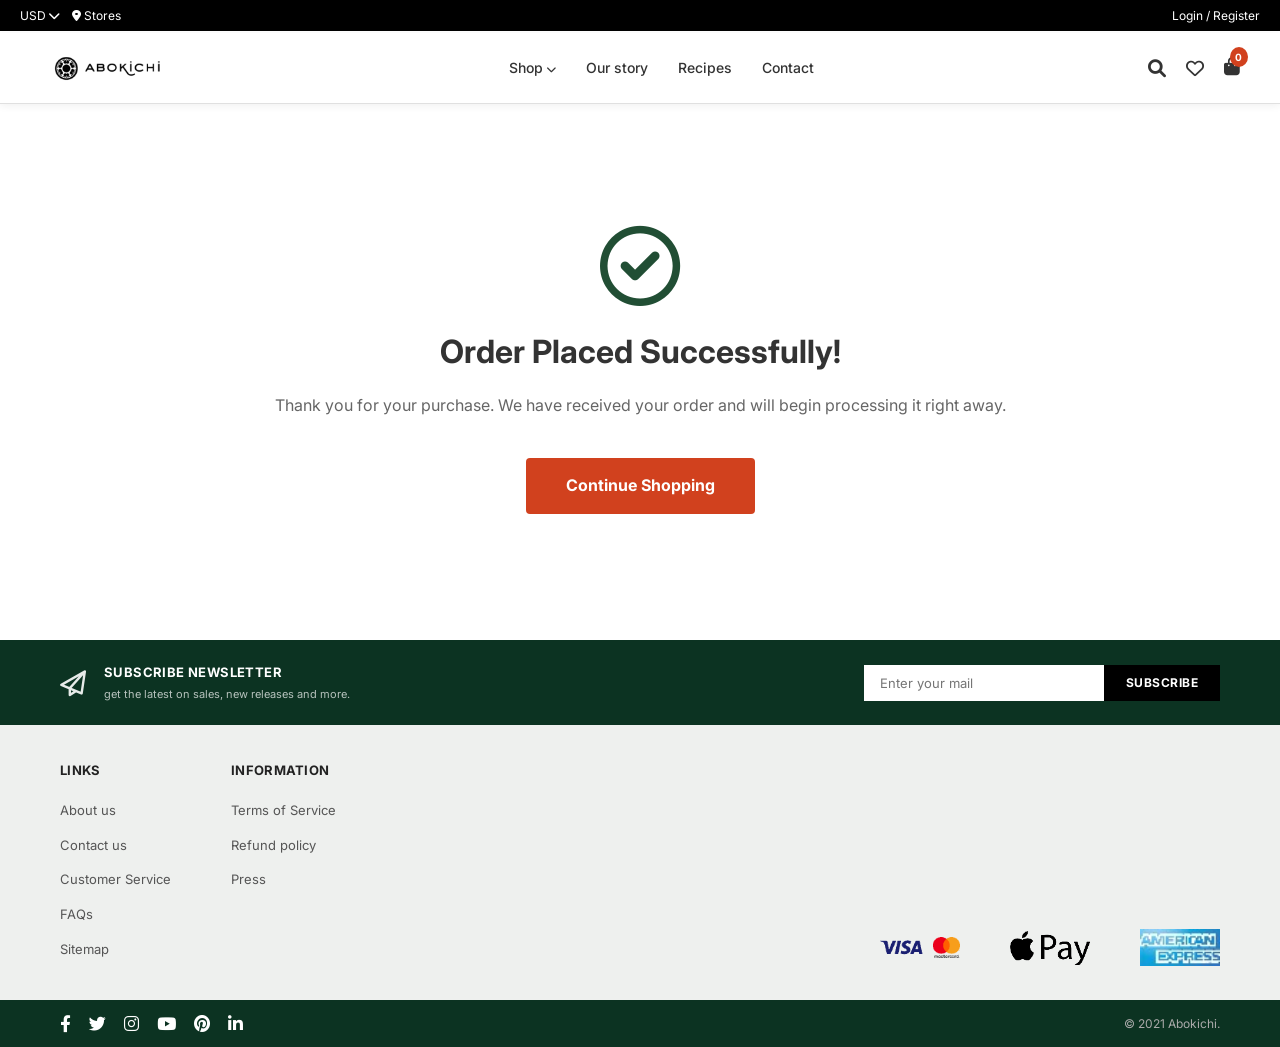
==== order-success.html @ d2717bba "firstcommit" ====
<!DOCTYPE html>
<html lang="en">
<head>
    <meta charset="UTF-8">
    <meta name="viewport" content="width=device-width, initial-scale=1.0">
    <title>Abokichi - Order Success</title>
    <link href="https://fonts.googleapis.com/css2?family=Inter:wght@300;400;500;600;700&display=swap" rel="stylesheet">
    <link rel="stylesheet" href="https://cdnjs.cloudflare.com/ajax/libs/font-awesome/6.0.0/css/all.min.css">
    <link rel="stylesheet" href="css/common.css">
    <link rel="stylesheet" href="css/order-success.css">
    </head>
<body>
    <div class="top-bar">
        <div>USD <i class="fas fa-chevron-down"></i> &nbsp;&nbsp; <i class="fas fa-map-marker-alt"></i> Stores</div>
        <div>Login / Register</div>
    </div>
    <header class="header-main">
        <div class="logo">
            <a href="index.html">
                <img src="./assets/images/logo.webp" alt="ABOKICHI">
            </a>
        </div>
        <i class="fas fa-bars mobile-menu-btn"></i>
        <nav class="main-nav">
            <ul class="nav-links">
                <li><a href="products.html">Shop <i class="fas fa-chevron-down" style="font-size:10px;"></i></a></li>
                <li><a href="#">Our story</a></li>
                <li><a href="#">Recipes</a></li>
                <li><a href="#">Contact</a></li>
            </ul>
        </nav>
        <div class="header-icons">
            <i class="fas fa-search"></i>
            <i class="far fa-heart"></i>
            <div class="cart-icon-container">
                <a href="#" style="color:inherit;"><i class="fas fa-shopping-bag"></i></a>
                <span class="cart-count">0</span>
            </div>
        </div>
    </header>
    <div class="success-container">
        <i class="far fa-check-circle success-icon"></i>
        <h1 class="success-title">Order Placed Successfully!</h1>
        <p class="success-message">Thank you for your purchase. We have received your order and will begin processing it right away.</p>
        <a href="index.html" class="btn-continue">Continue Shopping</a>
    </div>
    <section class="newsletter">
    <div class="newsletter-left">
        <i class="far fa-paper-plane newsletter-icon"></i>
        <div class="newsletter-text">
            <h4>SUBSCRIBE NEWSLETTER</h4>
            <p>get the latest on sales, new releases and more.</p>
        </div>
    </div>
    <div class="newsletter-form">
        <input type="email" placeholder="Enter your mail">
        <button>SUBSCRIBE</button>
    </div>
</section>
    <footer>
    <div class="footer-content">
        <div class="footer-section">
            <h4>LINKS</h4>
            <ul>
                <li><a href="#">About us</a></li>
                <li><a href="#">Contact us</a></li>
                <li><a href="#">Customer Service</a></li>
                <li><a href="#">FAQs</a></li>
                <li><a href="#">Sitemap</a></li>
            </ul>
        </div>
        <div class="footer-section">
            <h4>INFORMATION</h4>
            <ul>
                <li><a href="#">Terms of Service</a></li>
                <li><a href="#">Refund policy</a></li>
                <li><a href="#">Press</a></li>
            </ul>
        </div>
        <div class="footer-section footer-payments">
            <img src="./assets/images/visa.webp" alt="Visa">
            <img src="./assets/images/apple-pay.webp" alt="Apple Pay">
            <img src="./assets/images/american-express.jpg" alt="American Express">
        </div>
    </div>
    <div class="footer-bottom">
        <div class="footer-social">
            <i class="fab fa-facebook-f"></i>
            <i class="fab fa-twitter"></i>
            <i class="fab fa-instagram"></i>
            <i class="fab fa-youtube"></i>
            <i class="fab fa-pinterest"></i>
            <i class="fab fa-linkedin-in"></i>
        </div>
        <p>&copy; 2021 Abokichi.</p>
    </div>
</footer>
    <script src="js/script.js"></script>
    <script>
        // Clear cart on successful order
        document.addEventListener('DOMContentLoaded', () => {
            cartCount = 0;
            localStorage.setItem('cartCount', cartCount);
            updateCartCounter();
        });
    </script>
</body>
</html>
---- css/common.css ----
* {
    margin: 0;
    padding: 0;
    box-sizing: border-box;
}

body {
    font-family: 'Inter', sans-serif;
    background-color: #fff;
    color: #333;
    line-height: 1.6;
}

:root {
    --primary-color: #d1411e;
    --secondary-color: #0C3322;
    --text-color: #333;
    --light-bg: #f8f9fa;
    --border-color: #e0e0e0;
    --white: #ffffff;
}

.top-bar {
    position: fixed;
    top: 0;
    left: 0;
    width: 100%;
    z-index: 1000;
    background-color: #000;
    color: #fff;
    display: flex;
    justify-content: space-between;
    align-items: center;
    padding: 6px 20px;
    font-size: 12px;
}

.header-main {
    position: fixed;
    top: 33px; 
    left: 0;
    width: 100%;
    z-index: 999;
    background-color: var(--white);
    border-bottom: 1px solid var(--border-color);
    display: flex;
    justify-content: space-between;
    align-items: center;
    padding: 15px 40px;
    box-shadow: 0 2px 8px rgba(0,0,0,0.06);
}


body {
    padding-top: 100px; /* top-bar ~33px + header ~67px */
}

.logo a {
    text-decoration: none;
    display: block;
}

.logo img {
    height: 40px;
    display: block;
}

.nav-links {
    list-style: none;
    display: flex;
    gap: 30px;
}

.nav-links a {
    text-decoration: none;
    color: var(--text-color);
    font-weight: 500;
    font-size: 14px;
}

.header-icons {
    display: flex;
    gap: 20px;
    align-items: center;
}

.header-icons i {
    font-size: 18px;
    cursor: pointer;
}

.cart-icon-container {
    position: relative;
}

.cart-count {
    position: absolute;
    top: -8px;
    right: -8px;
    background-color: var(--primary-color);
    color: white;
    border-radius: 50%;
    padding: 2px 5px;
    font-size: 10px;
    font-weight: bold;
    min-width: 18px;
    text-align: center;
}

.mobile-menu-btn {
    display: none;
    font-size: 22px;
    cursor: pointer;
    order: 3;
}

footer {
    background-color: #eef0ee;
    color: #333;
    padding: 35px 60px 0;
}

.footer-content {
    display: flex;
    align-items: flex-start;
    max-width: 1200px;
    margin: 0 auto;
    gap: 60px;
    padding-bottom: 30px;
}

.footer-section {
    flex-shrink: 0;
}

.footer-section h4 {
    margin-bottom: 16px;
    font-size: 13px;
    font-weight: 700;
    letter-spacing: 0.3px;
    color: #222;
}

.footer-section ul {
    list-style: none;
}

.footer-section ul li {
    margin-bottom: 9px;
}

.footer-section a {
    color: #555;
    text-decoration: none;
    font-size: 13px;
    transition: color 0.2s;
}

.footer-section a:hover {
    color: #000;
}


.footer-payments {
    display: flex;
    align-items: center;
    gap: 50px;
    margin-left: auto;
    align-self: flex-end;
    padding-bottom: 4px;
}

.footer-payments img {
    width: 80px;
    height: auto;
    
    font-size: 32px;
    color: #444;
}


.footer-bottom {
    background-color: var(--secondary-color);
    margin: 0 -60px;
    padding: 14px 60px;
    display: flex;
    align-items: center;
    justify-content: space-between;
}

.footer-social {
    display: flex;
    gap: 18px;
    font-size: 17px;
}

.footer-social i {
    cursor: pointer;
    color: white;
    transition: color 0.2s;
}

.footer-social i:hover {
    color: #fff;
}

.footer-bottom p {
    font-size: 12px;
    color: #aaa;
}

.container {
    max-width: 1200px;
    margin: 0 auto;
    padding: 0 20px;
}


.btn {
    padding: 10px 20px;
    border: none;
    cursor: pointer;
    font-weight: 600;
    transition: background-color 0.3s ease;
}

.btn-primary {
    background-color: var(--primary-color);
    color: white;
}

.btn-primary:hover {
    background-color: #a83216;
}

.btn-outline {
    background-color: transparent;
    border: 1px solid var(--border-color);
    color: var(--text-color);
}

.product-card {
    background: white;
    border: 1px solid #e8e8e8;
    padding: 0;
    text-align: left;
    cursor: pointer;
    position: relative;
    display: flex;
    flex-direction: column;
    transition: box-shadow 0.25s ease;
    overflow: hidden;
}

.product-card:hover {
    box-shadow: 0 4px 16px rgba(0,0,0,0.1);
}

.product-card-img-wrap {
    position: relative;
    background: #fff;
    overflow: hidden;
    width: 100%;
    aspect-ratio: 1 / 1;
    display: flex;
    align-items: center;
    justify-content: center;
    transition: background-color 0.25s ease;
}

.product-card:hover .product-card-img-wrap {
    background-color: #EBFFF6;
}

.product-image {
    width: 100%;
    height: 100%;
    object-fit: contain;
    padding: 20px;
    display: block;
    transition: transform 0.25s ease;
}

.product-card:hover .product-image {
    transform: scale(1.04);
}

.card-actions {
    position: absolute;
    bottom: 12px;
    left: 50%;
    transform: translateX(-50%) translateY(10px);
    display: flex;
    gap: 10px;
    opacity: 0;
    transition: opacity 0.2s ease, transform 0.2s ease;
    pointer-events: none;
    z-index: 2;
}

.product-card:hover .card-actions {
    opacity: 1;
    transform: translateX(-50%) translateY(0);
    pointer-events: all;
}

.card-action-btn {
    width: 36px;
    height: 36px;
    background: white;
    border: 1px solid #ddd;
    border-radius: 4px;
    display: flex;
    align-items: center;
    justify-content: center;
    font-size: 14px;
    color: #555;
    cursor: pointer;
    transition: background 0.2s, color 0.2s, border-color 0.2s;
    text-decoration: none;
}

.card-action-btn:hover {
    background: var(--secondary-color);
    color: white;
    border-color: var(--secondary-color);
}

.product-card-body {
    padding: 14px 16px 18px;
    display: flex;
    flex-direction: column;
    flex: 1;
    border-top: 1px solid #f0f0f0;
}

.product-title {
    font-size: 13px;
    margin-bottom: 10px;
    color: #222;
    line-height: 1.45;
    font-weight: 400;
    min-height: 36px;
}

.product-price {
    font-weight: 700;
    color: #222;
    margin-bottom: 8px;
    font-size: 14px;
    display: flex;
    align-items: center;
    gap: 8px;
}

.product-price .original-price {
    text-decoration: line-through;
    color: #999;
    font-size: 12px;
    font-weight: 400;
}

.stars {
    color: #f39c12;
    font-size: 20px;
    display: flex;
    align-items: center;
    gap: 6px;
    margin-top: 10px;
}

.review-count {
    color: #777;
    font-size: 12px;
    font-weight: 400;
}

.best-sellers-section {
    background-color: #F5F5F5;
    padding: 40px 0 50px;
}

.section-title {
    text-align: center;
    margin-bottom: 30px;
    font-size: 22px;
    font-weight: 700;
    display: flex;
    align-items: center;
    justify-content: center;
    gap: 10px;
    color: #222;
}

.section-title i {
    color: #ccc;
    font-size: 22px;
}

.product-grid {
    display: grid;
    grid-template-columns: repeat(4, 1fr);
    gap: 16px;
}

.newsletter {
    background-color: var(--secondary-color);
    color: white;
    padding: 22px 60px;
    display: flex;
    justify-content: space-between;
    align-items: center;
    gap: 20px;
}

.newsletter-left {
    display: flex;
    align-items: center;
    gap: 18px;
}

.newsletter-icon {
    font-size: 26px;
    opacity: 0.9;
    flex-shrink: 0;
}

.newsletter-text h4 {
    font-size: 13px;
    font-weight: 700;
    letter-spacing: 0.4px;
    margin-bottom: 3px;
}

.newsletter-text p {
    font-size: 11px;
    opacity: 0.7;
    white-space: nowrap;
}

.newsletter-form {
    display: flex;
    flex-shrink: 0;
}

.newsletter-form input {
    padding: 10px 16px;
    width: 240px;
    border: none;
    outline: none;
    font-size: 13px;
    font-family: inherit;
    background: #fff;
    color: #333;
}

.newsletter-form button {
    background-color: #000;
    color: white;
    border: none;
    padding: 10px 22px;
    cursor: pointer;
    font-weight: 700;
    font-size: 12px;
    font-family: inherit;
    letter-spacing: 0.5px;
    transition: background 0.2s;
    white-space: nowrap;
}

.newsletter-form button:hover {
    background-color: #222;
}

@media (max-width: 768px) {
    .top-bar {
        padding: 6px 15px;
        font-size: 11px;
    }

    .header-main {
        top: 30px;
        padding: 12px 15px;
    }

    body {
        padding-top: 90px;
    }

    .logo {
        order: 1;
        flex: 1;
    }

    .logo a {
        font-size: 18px;
    }

    .header-icons {
        order: 2;
        gap: 15px;
    }

    .header-icons i {
        font-size: 16px;
    }

    .mobile-menu-btn {
        display: block;
        order: 2;
        margin-left: 10px;
    }

    .main-nav {
        display: none;
        order: 4;
        width: 100%;
    }

    .main-nav.active {
        display: block;
    }

    .nav-links {
        flex-direction: column;
        gap: 0;
        border-top: 1px solid var(--border-color);
        margin-top: 10px;
    }

    .nav-links li {
        border-bottom: 1px solid var(--border-color);
    }

    .nav-links a {
        display: block;
        padding: 12px 5px;
        font-size: 14px;
    }

    footer {
        padding: 30px 20px 0;
    }

    .footer-content {
        flex-wrap: wrap;
        gap: 25px;
        padding-bottom: 25px;
    }

    .footer-payments {
        margin-left: 0;
        align-self: flex-start;
        width: 100%;
        justify-content: flex-start;
    }

    .footer-bottom {
        margin: 0 -20px;
        padding: 14px 20px;
        flex-direction: column;
        gap: 10px;
        text-align: center;
    }

    .footer-social {
        gap: 16px;
    }
    .container {
        padding: 0 15px;
    }
    .product-grid {
        grid-template-columns: repeat(2, 1fr);
        gap: 12px;
    }
    .newsletter {
        flex-direction: column;
        padding: 22px 20px;
        align-items: flex-start;
        gap: 16px;
    }

    .newsletter-text p {
        white-space: normal;
    }

    .newsletter-form {
        width: 100%;
    }

    .newsletter-form input {
        flex: 1;
        width: 100%;
        min-width: 0;
    }
}

@media (max-width: 480px) {
    .logo a {
        font-size: 16px;
    }
     .header-main {
        top: 28px;
    }

    body {
        padding-top: 85px;
    }

    .header-icons i {
        font-size: 15px;
    }

    .cart-count {
        font-size: 9px;
        padding: 1px 4px;
    }

    .product-image {
        height: 150px;
    }

    .product-title {
        font-size: 12px;
    }
     footer {
        padding: 25px 15px 0;
    }

    .footer-bottom {
        margin: 0 -15px;
        padding: 14px 15px;
    }

    .footer-payments i {
        font-size: 26px;
    }
     .newsletter {
        padding: 18px 15px;
    }

    .newsletter-form button {
        padding: 10px 14px;
        font-size: 11px;
    }
     .product-grid {
        grid-template-columns: repeat(2, 1fr);
        gap: 10px;
    }

    .product-title {
        font-size: 12px;
    }

    .product-price {
        font-size: 13px;
    }

    .card-action-btn {
        width: 30px;
        height: 30px;
        font-size: 12px;
    }
}
---- css/order-success.css ----
.success-container {
    display: flex;
    flex-direction: column;
    align-items: center;
    justify-content: center;
    min-height: 60vh;
    text-align: center;
    padding: 40px;
}

.success-icon {
    font-size: 80px;
    color: #214e34;
    margin-bottom: 20px;
}

.success-title {
    font-size: 32px;
    margin-bottom: 15px;
    color: #333;
}

.success-message {
    font-size: 16px;
    color: #666;
    margin-bottom: 40px;
}

.btn-continue {
    padding: 15px 40px;
    background-color: var(--primary-color);
    color: white;
    text-decoration: none;
    font-weight: bold;
    border-radius: 4px;
    transition: background-color 0.3s;
}

.btn-continue:hover {
    background-color: #a83216;
}

@media (max-width: 768px) {
    .success-container {
        padding: 30px 20px;
        min-height: 50vh;
    }

    .success-icon {
        font-size: 60px;
        margin-bottom: 15px;
    }

    .success-title {
        font-size: 24px;
        margin-bottom: 12px;
    }

    .success-message {
        font-size: 14px;
        margin-bottom: 30px;
    }

    .btn-continue {
        padding: 12px 30px;
        font-size: 14px;
    }
}

@media (max-width: 480px) {
    .success-container {
        padding: 25px 15px;
        min-height: 45vh;
    }

    .success-icon {
        font-size: 50px;
        margin-bottom: 12px;
    }

    .success-title {
        font-size: 20px;
        margin-bottom: 10px;
    }

    .success-message {
        font-size: 13px;
        margin-bottom: 25px;
        padding: 0 10px;
    }

    .btn-continue {
        padding: 10px 25px;
        font-size: 13px;
    }
}
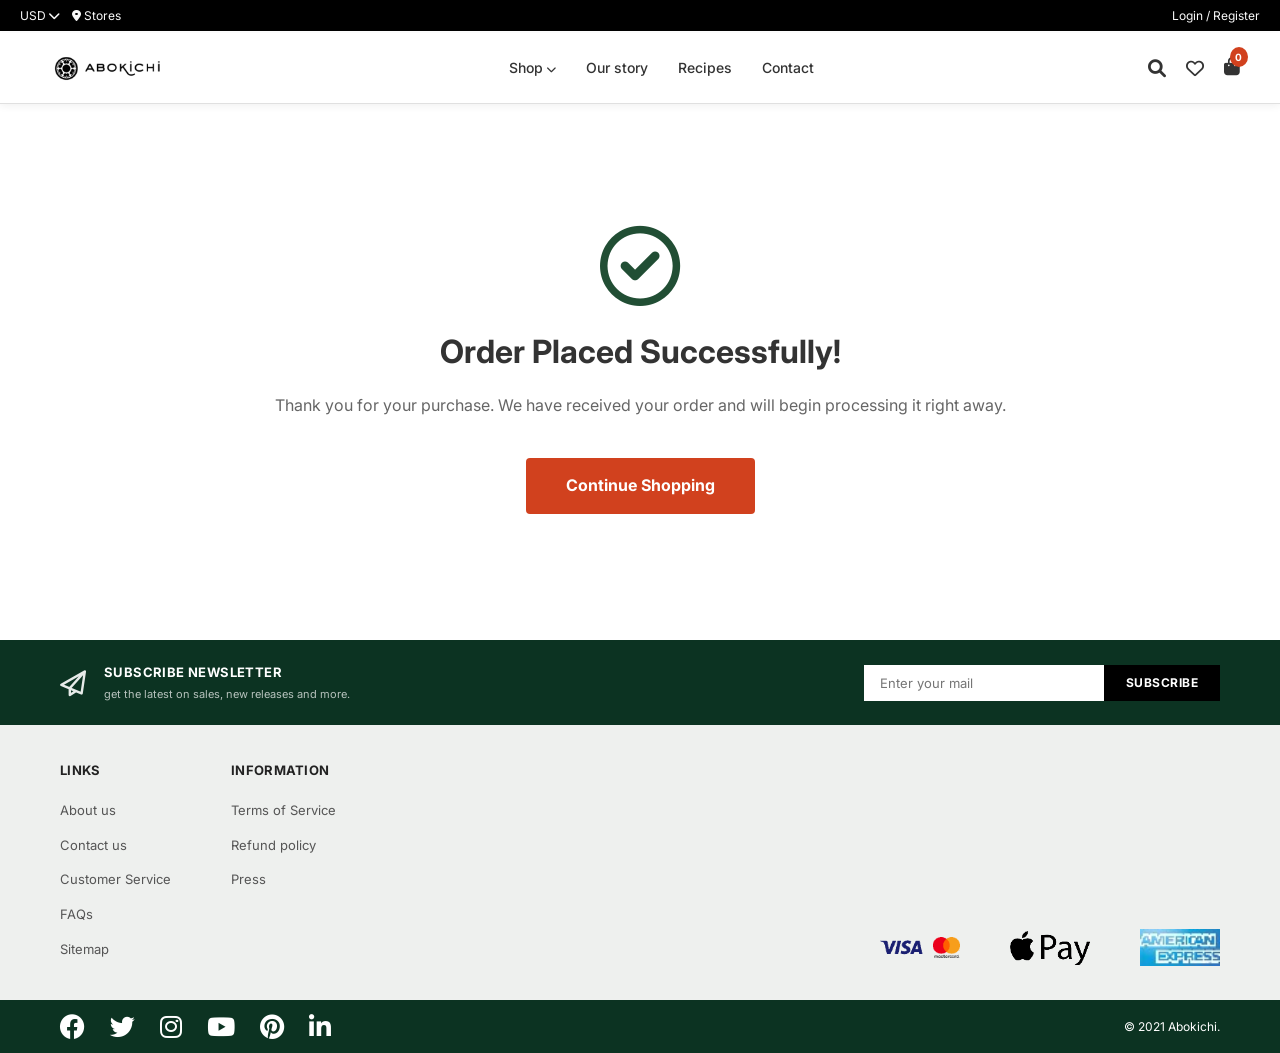
==== commit 93c6f502: "updated the imag loader" ====
--- a/order-success.html
+++ b/order-success.html
@@ -78,14 +78,14 @@
             </ul>
         </div>
         <div class="footer-section footer-payments">
-            <img src="./assets/images/visa.webp" alt="Visa">
-            <img src="./assets/images/apple-pay.webp" alt="Apple Pay">
-            <img src="./assets/images/american-express.jpg" alt="American Express">
+            <img src="./assets/images/visa.webp" alt="Visa" loading="lazy">
+            <img src="./assets/images/apple-pay.webp" alt="Apple Pay" loading="lazy">
+            <img src="./assets/images/american-express.jpg" alt="American Express" loading="lazy">
         </div>
     </div>
     <div class="footer-bottom">
         <div class="footer-social">
-            <i class="fab fa-facebook-f"></i>
+            <i class="fa-brands fa-facebook"></i>
             <i class="fab fa-twitter"></i>
             <i class="fab fa-instagram"></i>
             <i class="fab fa-youtube"></i>
--- a/css/common.css
+++ b/css/common.css
@@ -27,7 +27,7 @@
     width: 100%;
     z-index: 1000;
     background-color: #000;
-    color: #fff;
+    color: #F9F9F9;
     display: flex;
     justify-content: space-between;
     align-items: center;
@@ -190,8 +190,8 @@
 
 .footer-social {
     display: flex;
-    gap: 18px;
-    font-size: 17px;
+    gap: 25px;
+    font-size: 25px;
 }
 
 .footer-social i {
@@ -206,7 +206,7 @@
 
 .footer-bottom p {
     font-size: 12px;
-    color: #aaa;
+    color: white;
 }
 
 .container {
@@ -242,7 +242,7 @@
 .product-card {
     background: white;
     border: 1px solid #e8e8e8;
-    padding: 0;
+    padding: 10px;
     text-align: left;
     cursor: pointer;
     position: relative;
@@ -341,6 +341,7 @@
     line-height: 1.45;
     font-weight: 400;
     min-height: 36px;
+    text-align: center;
 }
 
 .product-price {
@@ -350,6 +351,7 @@
     font-size: 14px;
     display: flex;
     align-items: center;
+    justify-content: center;
     gap: 8px;
 }
 
